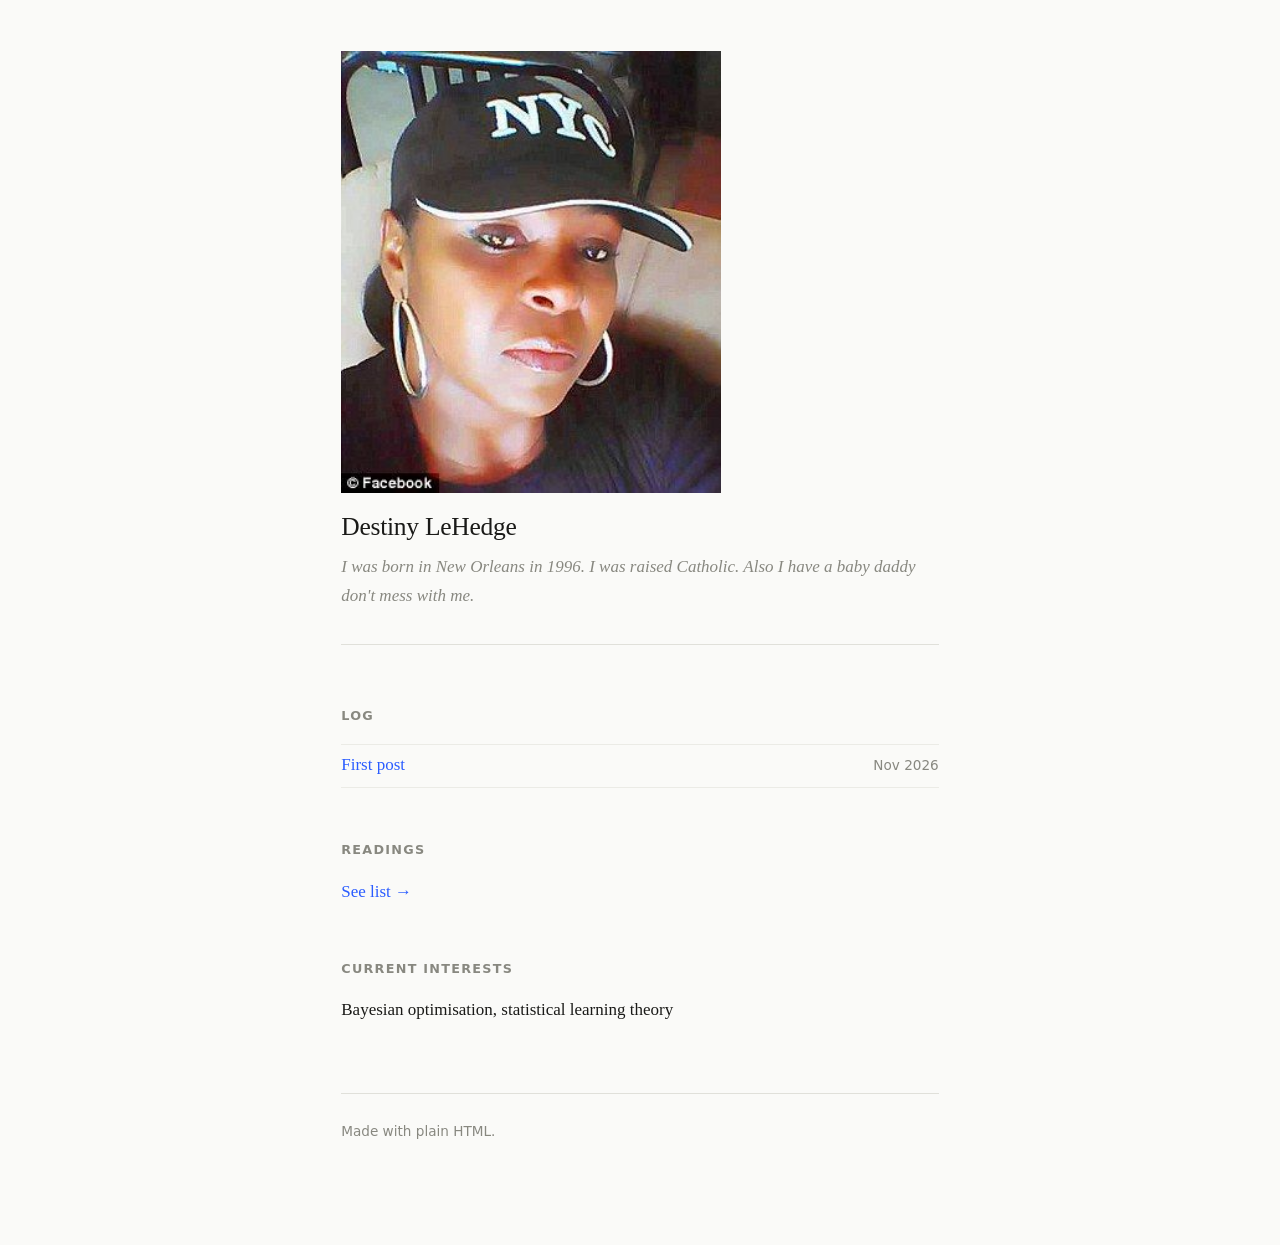
==== index.html @ 33c310ce "Update index.html" ====
<!DOCTYPE html>
<html lang="en">
<head>
  <meta charset="UTF-8">
  <meta name="viewport" content="width=device-width, initial-scale=1.0">
  <title>juicebox</title>
  <link rel="stylesheet" href="style.css">
  <style>
    .header-img {
      width: 380px;
      height: auto;
      display: block;
      margin-bottom: 12px;
    }
  </style>
</head>
<body>

  <header>
    <img src="destiny le.jpg" alt="" class="header-img">
    <h1>Destiny LeHedge</h1>
    <p class="tagline">I was born in New Orleans in 1996. I was raised Catholic. Also I have a baby daddy don't mess with me.</p>
  </header>

  <main>

    <section>
      <h2>Log</h2>
      <ul>
        <li>
          <a href="posts/nov-6.html">First post</a>
          <span class="date">Nov 2026</span>
        </li>
        <!-- Add more posts here — copy the <li> block above -->
      </ul>
    </section>

    <section>
      <h2>Readings</h2>
      <a href="readings/index.html">See list →</a>
    </section>

    <section>
      <h2>Current Interests</h2>
      <p>Bayesian optimisation, statistical learning theory</p>
    </section>

  </main>

  <footer>
    <p>Made with plain HTML.</p>
  </footer>

</body>
</html>
---- style.css ----
/* ── Reset ── */
*, *::before, *::after { box-sizing: border-box; margin: 0; padding: 0; }

/* ── Base ── */
:root {
  --bg:      #fafaf8;
  --text:    #1a1a18;
  --muted:   #888880;
  --accent:  #2a5cff;
  --max:     640px;
}

html {
  font-size: 17px;
  background: var(--bg);
  color: var(--text);
}

body {
  font-family: Georgia, 'Times New Roman', serif;
  line-height: 1.7;
  max-width: var(--max);
  margin: 0 auto;
  padding: 3rem 1.25rem 5rem;
}

/* ── Type ── */
h1 {
  font-size: 1.5rem;
  font-weight: normal;
  letter-spacing: -0.01em;
  margin-bottom: 0.25rem;
}

h2 {
  font-family: system-ui, sans-serif;
  font-size: 0.75rem;
  font-weight: 600;
  letter-spacing: 0.1em;
  text-transform: uppercase;
  color: var(--muted);
  margin-bottom: 1rem;
}

p { margin-bottom: 1rem; }

a {
  color: var(--accent);
  text-decoration: none;
}

a:hover { text-decoration: underline; }

/* ── Layout ── */
header {
  margin-bottom: 3.5rem;
  padding-bottom: 2rem;
  border-bottom: 1px solid #e0e0da;
}

.tagline {
  color: var(--muted);
  font-style: italic;
  margin-bottom: 0;
}

section {
  margin-bottom: 3rem;
}

footer {
  margin-top: 4rem;
  padding-top: 1.5rem;
  border-top: 1px solid #e0e0da;
  font-family: system-ui, sans-serif;
  font-size: 0.8rem;
  color: var(--muted);
}

/* ── Post list ── */
ul {
  list-style: none;
}

ul li {
  display: flex;
  justify-content: space-between;
  align-items: baseline;
  padding: 0.4rem 0;
  border-bottom: 1px solid #ebebE6;
  gap: 1rem;
}

ul li:first-child {
  border-top: 1px solid #ebebE6;
}

.date {
  font-family: system-ui, sans-serif;
  font-size: 0.8rem;
  color: var(--muted);
  white-space: nowrap;
  flex-shrink: 0;
}

.note {
  color: var(--muted);
  font-size: 0.9rem;
  font-style: italic;
  margin-bottom: 0.5rem;
}

/* ── Post / article page ── */
article h1 {
  font-size: 1.75rem;
  margin-bottom: 0.5rem;
}

article .meta {
  font-family: system-ui, sans-serif;
  font-size: 0.8rem;
  color: var(--muted);
  margin-bottom: 2.5rem;
}

article p + p { margin-top: 1.25rem; }

article h3 {
  font-size: 1.1rem;
  margin: 2rem 0 0.5rem;
}

.back {
  display: inline-block;
  font-family: system-ui, sans-serif;
  font-size: 0.85rem;
  color: var(--muted);
  margin-bottom: 2.5rem;
}

.back:hover { color: var(--accent); text-decoration: none; }

/* ── Films table ── */
table {
  width: 100%;
  border-collapse: collapse;
  font-family: system-ui, sans-serif;
  font-size: 0.875rem;
}

thead th {
  text-align: left;
  font-size: 0.7rem;
  letter-spacing: 0.08em;
  text-transform: uppercase;
  color: var(--muted);
  padding: 0 0 0.75rem;
  border-bottom: 1px solid #e0e0da;
}

tbody tr {
  border-bottom: 1px solid #ebebE6;
}

tbody td {
  padding: 0.55rem 0;
  vertical-align: top;
}

tbody td:first-child { width: 45%; }
tbody td:nth-child(2) { color: var(--muted); width: 35%; }
tbody td:last-child   { color: var(--muted); text-align: right; }

/* ── Responsive ── */
@media (max-width: 480px) {
  ul li { flex-direction: column; gap: 0.1rem; }
  .date { font-size: 0.75rem; }
}
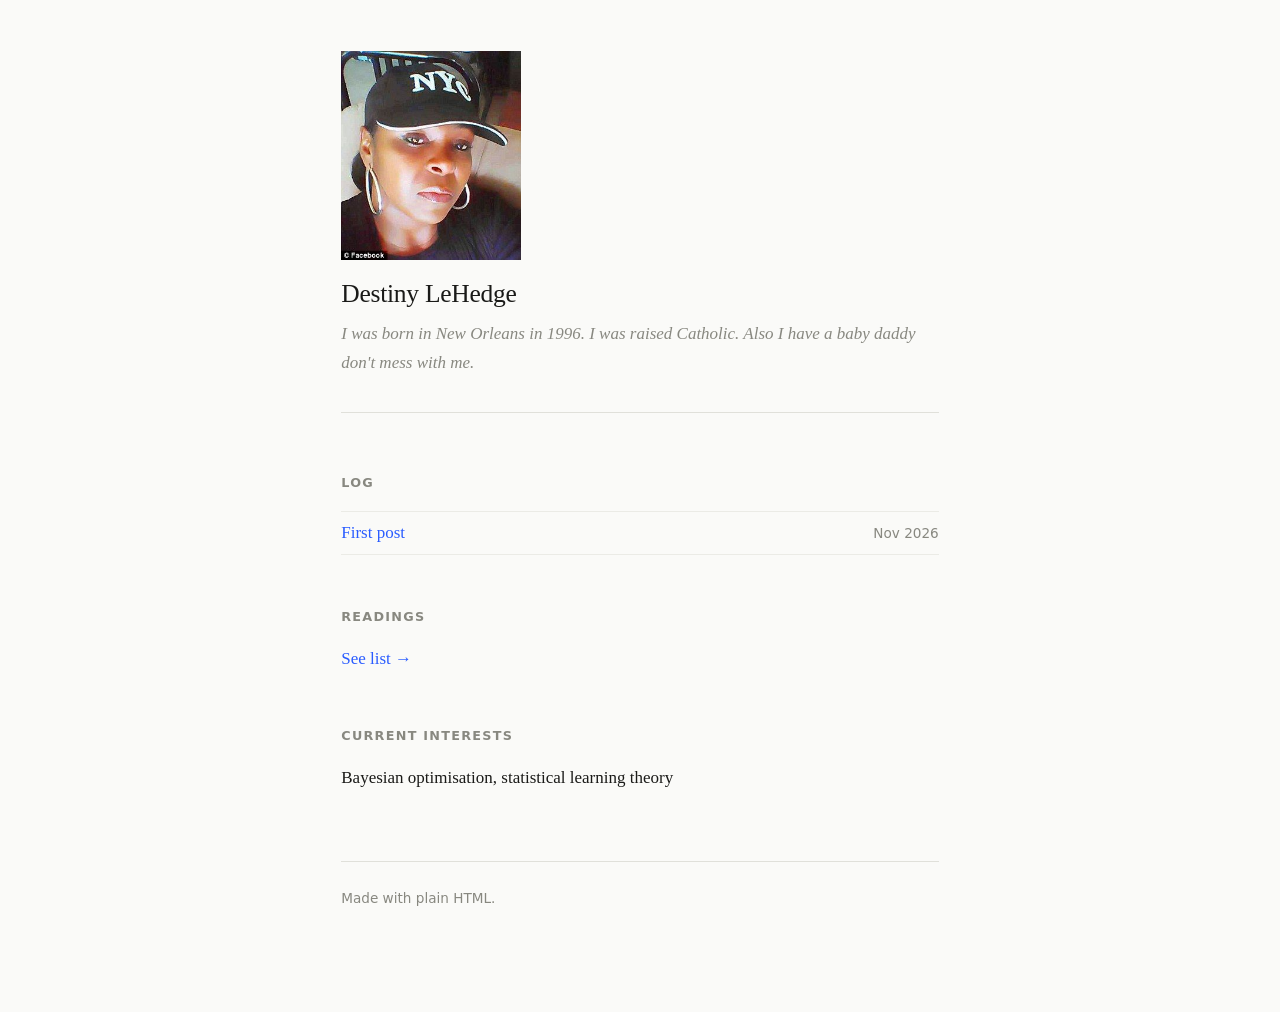
==== commit af73e983: "Update index.html" ====
--- a/index.html
+++ b/index.html
@@ -7,7 +7,7 @@
   <link rel="stylesheet" href="style.css">
   <style>
     .header-img {
-      width: 380px;
+      width: 180px;
       height: auto;
       display: block;
       margin-bottom: 12px;
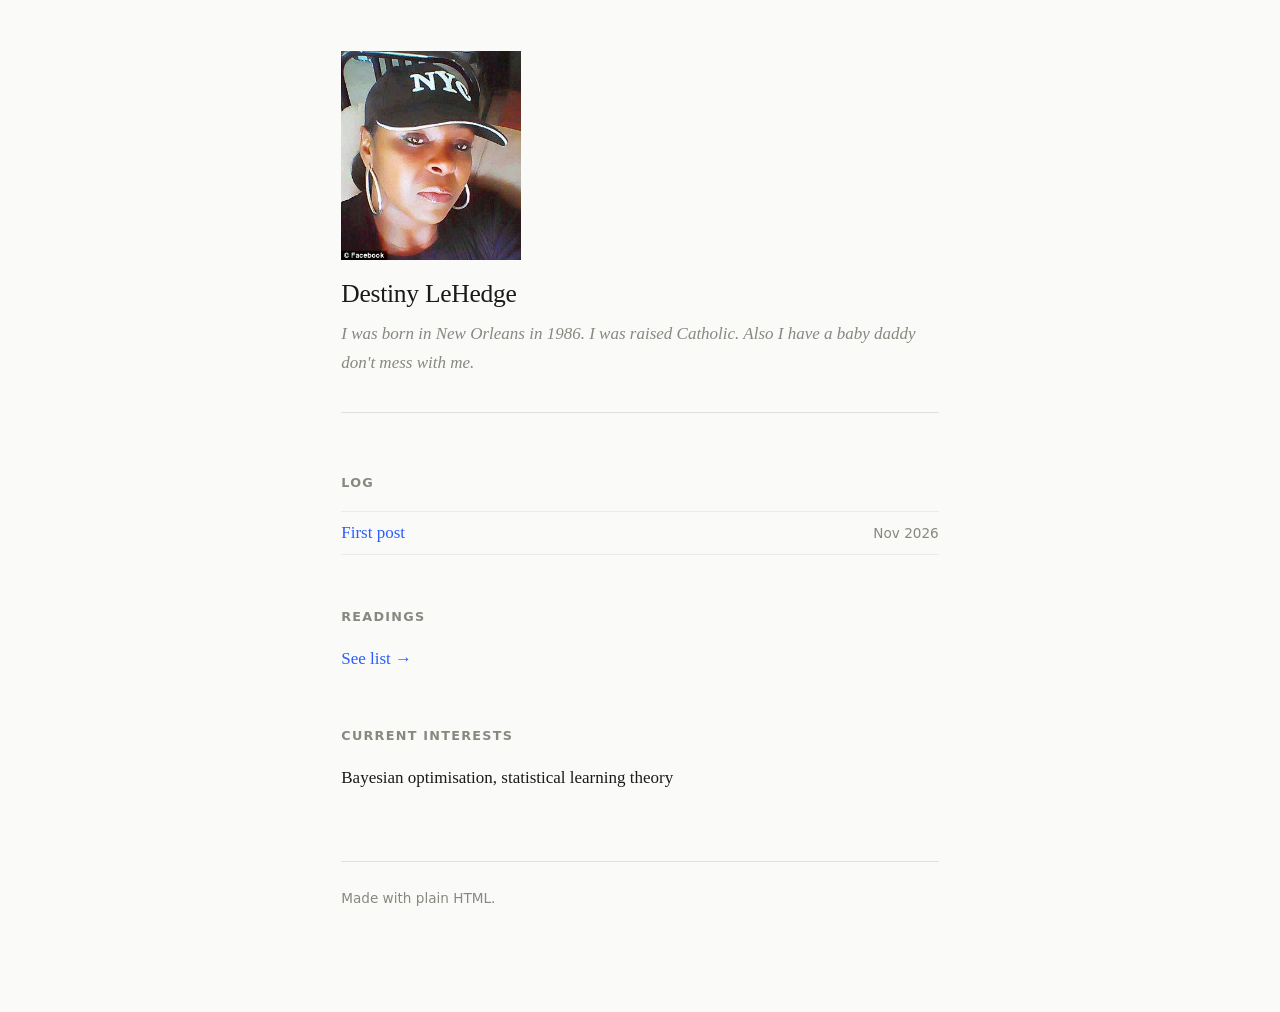
==== commit f9e7f6b0: "Update index.html" ====
--- a/index.html
+++ b/index.html
@@ -19,7 +19,7 @@
   <header>
     <img src="destiny le.jpg" alt="" class="header-img">
     <h1>Destiny LeHedge</h1>
-    <p class="tagline">I was born in New Orleans in 1996. I was raised Catholic. Also I have a baby daddy don't mess with me.</p>
+    <p class="tagline">I was born in New Orleans in 1986. I was raised Catholic. Also I have a baby daddy don't mess with me.</p>
   </header>
 
   <main>
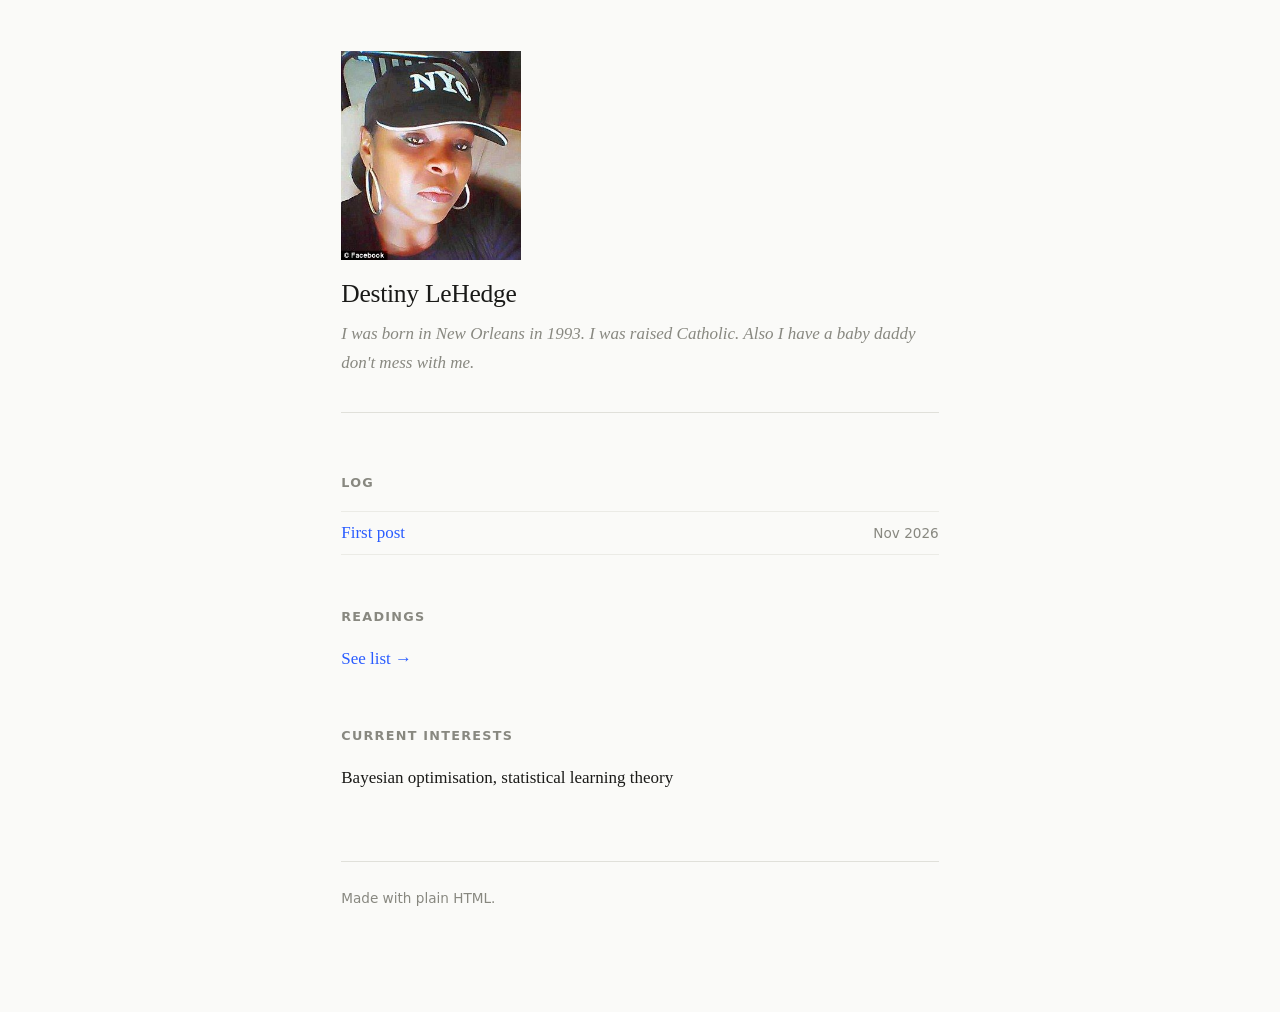
==== commit 72270e0a: "Update index.html" ====
--- a/index.html
+++ b/index.html
@@ -19,7 +19,7 @@
   <header>
     <img src="destiny le.jpg" alt="" class="header-img">
     <h1>Destiny LeHedge</h1>
-    <p class="tagline">I was born in New Orleans in 1986. I was raised Catholic. Also I have a baby daddy don't mess with me.</p>
+    <p class="tagline">I was born in New Orleans in 1993. I was raised Catholic. Also I have a baby daddy don't mess with me.</p>
   </header>
 
   <main>
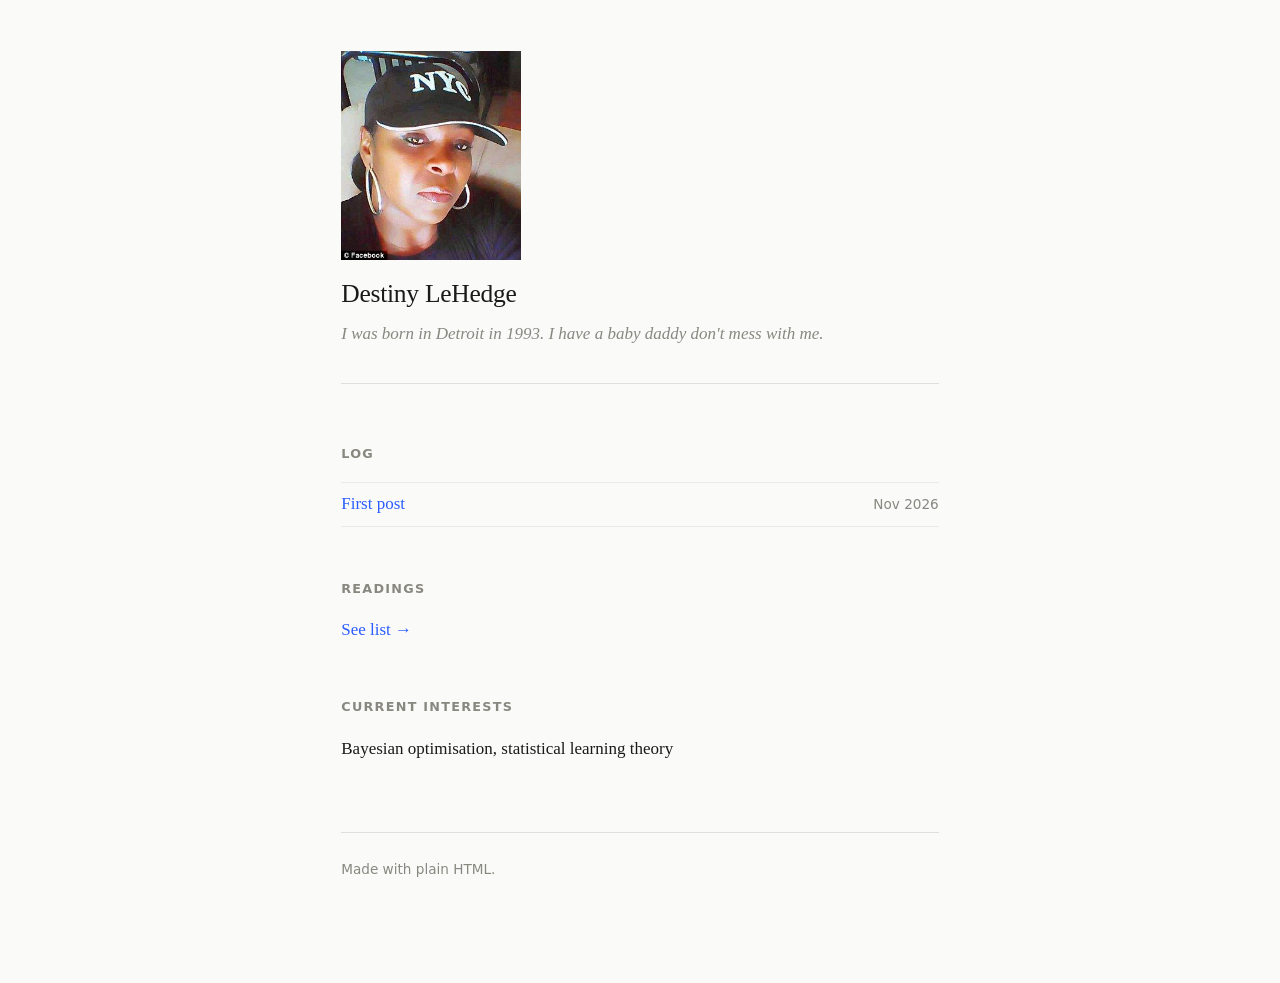
==== commit dd48b990: "Update index.html" ====
--- a/index.html
+++ b/index.html
@@ -19,7 +19,7 @@
   <header>
     <img src="destiny le.jpg" alt="" class="header-img">
     <h1>Destiny LeHedge</h1>
-    <p class="tagline">I was born in New Orleans in 1993. I was raised Catholic. Also I have a baby daddy don't mess with me.</p>
+    <p class="tagline">I was born in Detroit in 1993. I have a baby daddy don't mess with me.</p>
   </header>
 
   <main>
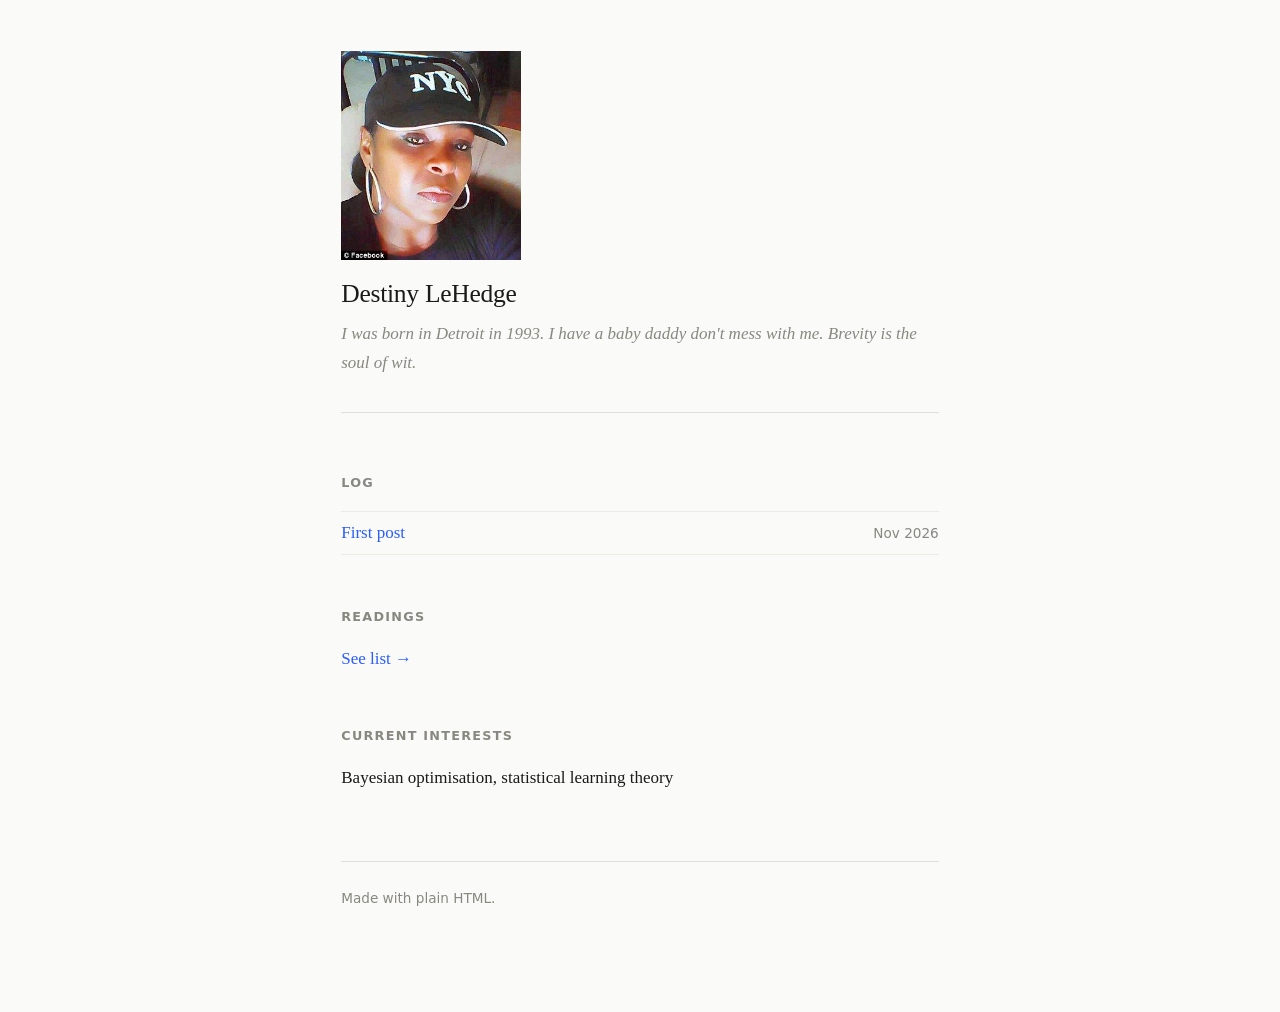
==== commit 04b6c05b: "Update index.html" ====
--- a/index.html
+++ b/index.html
@@ -19,7 +19,7 @@
   <header>
     <img src="destiny le.jpg" alt="" class="header-img">
     <h1>Destiny LeHedge</h1>
-    <p class="tagline">I was born in Detroit in 1993. I have a baby daddy don't mess with me.</p>
+    <p class="tagline">I was born in Detroit in 1993. I have a baby daddy don't mess with me. Brevity is the soul of wit.</p>
   </header>
 
   <main>
--- a/style.css
+++ b/style.css
@@ -62,6 +62,16 @@
   color: var(--muted);
   font-style: italic;
   margin-bottom: 0;
+}
+
+.quote-block {
+  font-family: ui-monospace, Menlo, Consolas, monospace;
+  background: #1e1e1e;
+  color: #d4d4d4;
+  padding: 0.8em 1em;
+  border-radius: 6px;
+  white-space: pre-wrap;  /* wraps long lines */
+  overflow-x: auto;
 }
 
 section {
